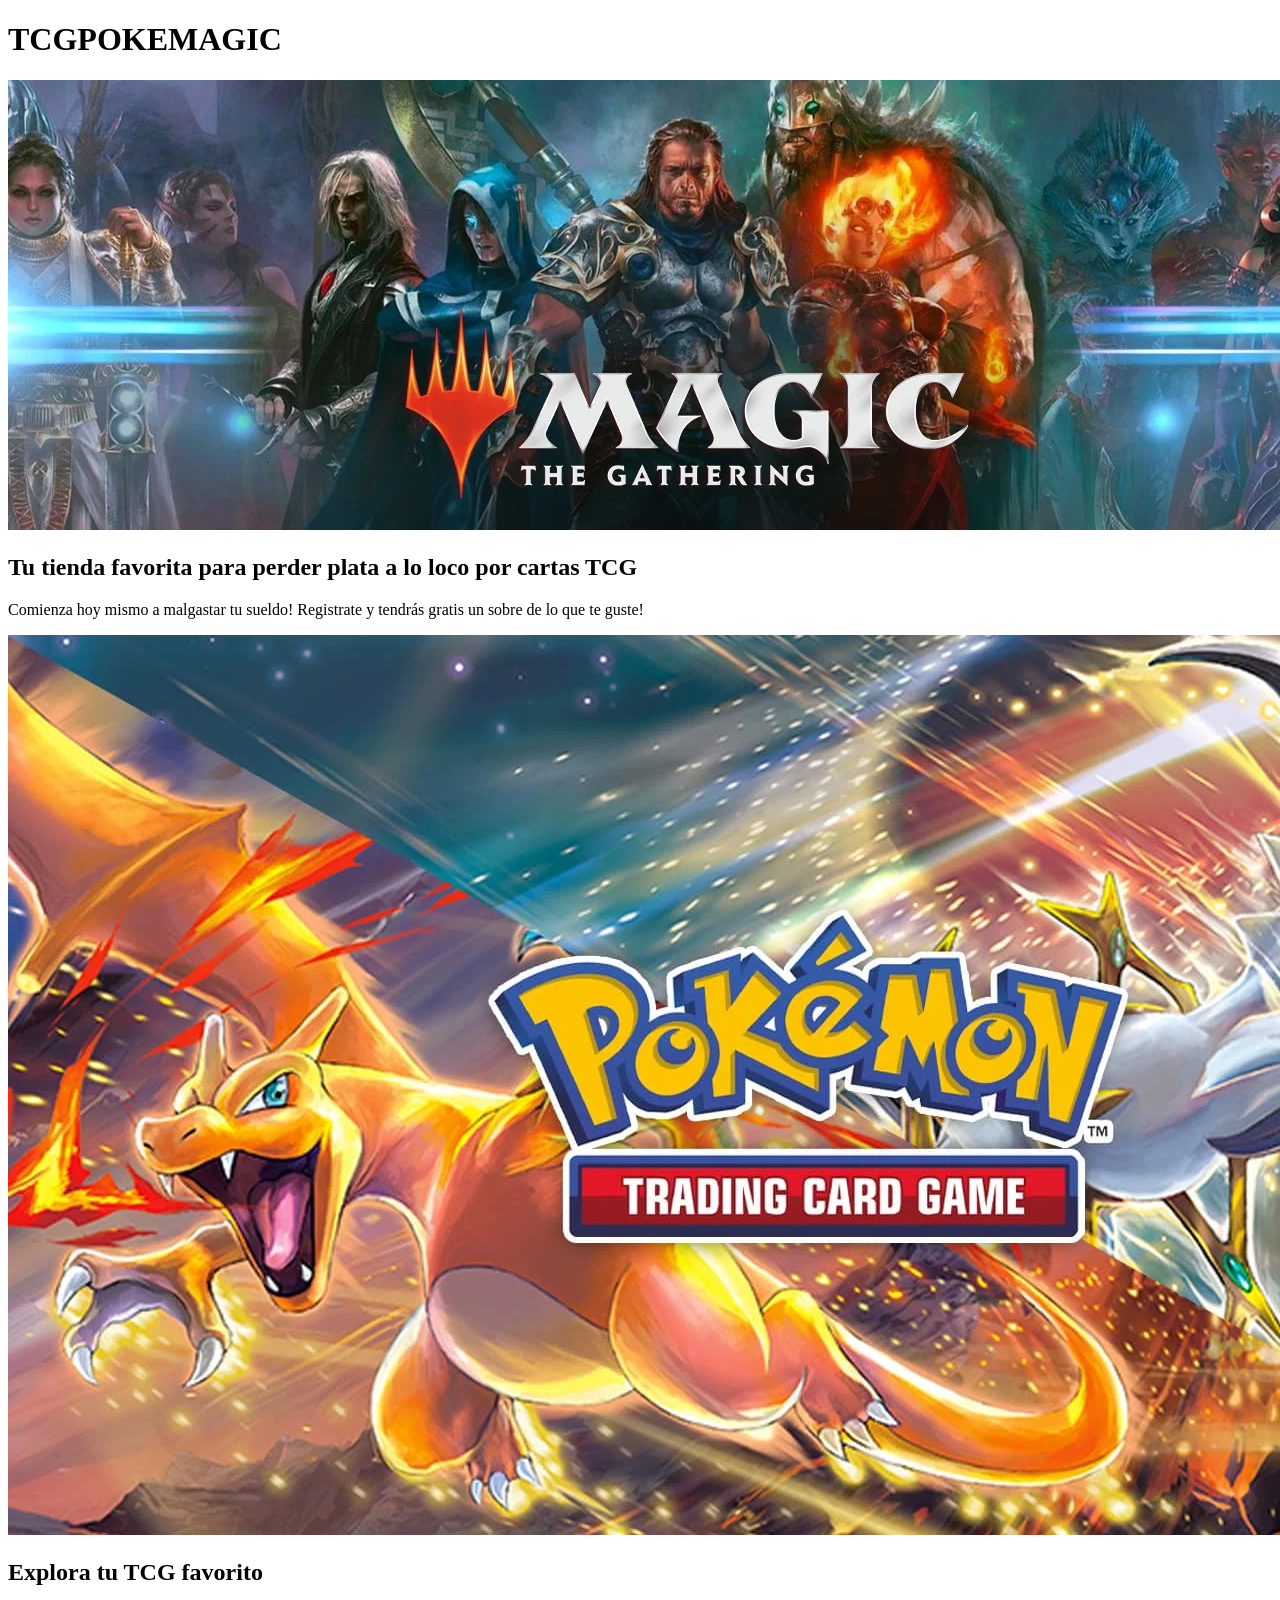
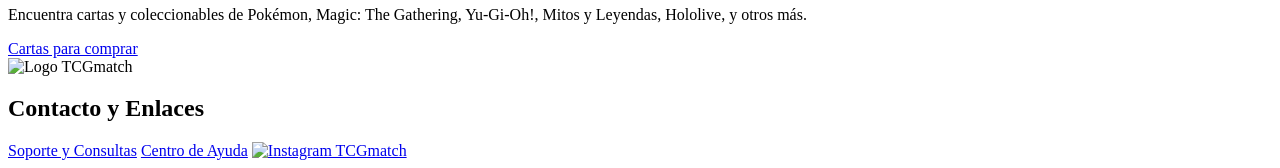
==== index.html @ 08e07863 "Agrega nuevas imagenes, carpeta pages y actualiza index.html" ====
<!DOCTYPE html>
<html lang="es">

<head>
    <meta charset="UTF-8">
    <meta name="viewport" content="width=device-width, initial-scale=1.0">
    <title>TCGPOKEMAGIC</title>
    <link rel="stylesheet" href="/styles/styles.css">
</head>

<body>
    <header id="header"></header>
    <h1>TCGPOKEMAGIC</h1>
    <img src="./images/77610.webp" alt="">
    <section id="content">
        <article id="inicio" class="centrador-abajo">
            <h2>Tu tienda favorita para perder plata a lo loco por cartas TCG</h2>
            <p>Comienza hoy mismo a malgastar tu sueldo! Registrate y tendrás gratis un sobre de lo que te guste!</p>
            <img src="./images/How-many-Pokemon-cards-are-there.webp" alt="Banner TCGmatch">
        </article>

        <article id="informacion" class="centrador-abajo">
            <h2>Explora tu TCG favorito</h2>
            <p>
                Encuentra cartas y coleccionables de Pokémon, Magic: The Gathering, Yu-Gi-Oh!, Mitos y
                Leyendas, Hololive, y otros más.
            </p>
        </article>
        <a href="/pages/page2.html">Cartas para comprar</a>

        <article id="contacto">
            <div>
                <img src="https://tcgmatch.cl/assets/logo.png" alt="Logo TCGmatch">
            </div>
            <div>
                <h2>Contacto y Enlaces</h2>
                <a href="mailto:contacto@tcgmatch.cl">Soporte y Consultas</a>
                <a href="https://tcgmatch.cl/ayuda">Centro de Ayuda</a>
                <a href="https://www.instagram.com/tcgmatch" target="_blank" rel="noopener">
                    <img src="https://cdn-icons-png.flaticon.com/512/174/174855.png" alt="Instagram TCGmatch">
                </a>
            </div>
        </article>
    </section>

    <footer id="footer"></footer>
</body>
<script src="/scripts/script.js"></script>

</html>
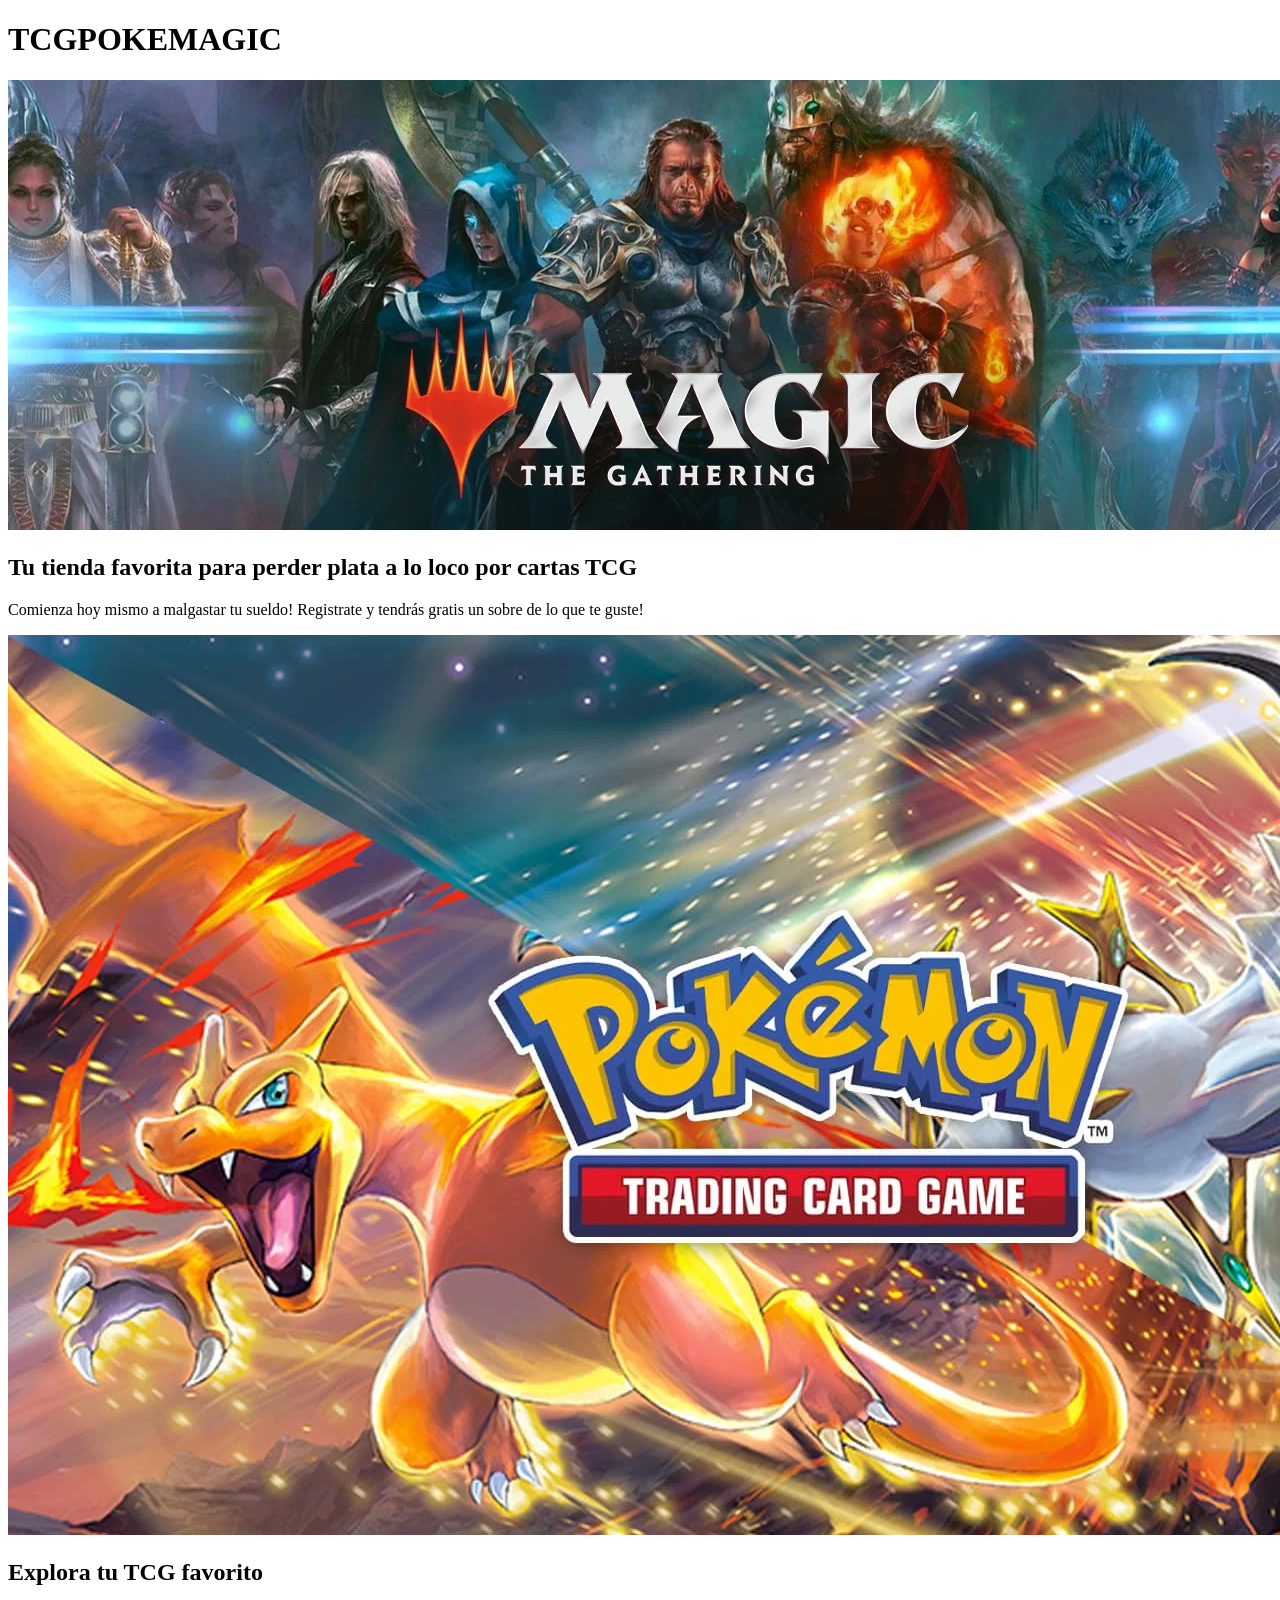
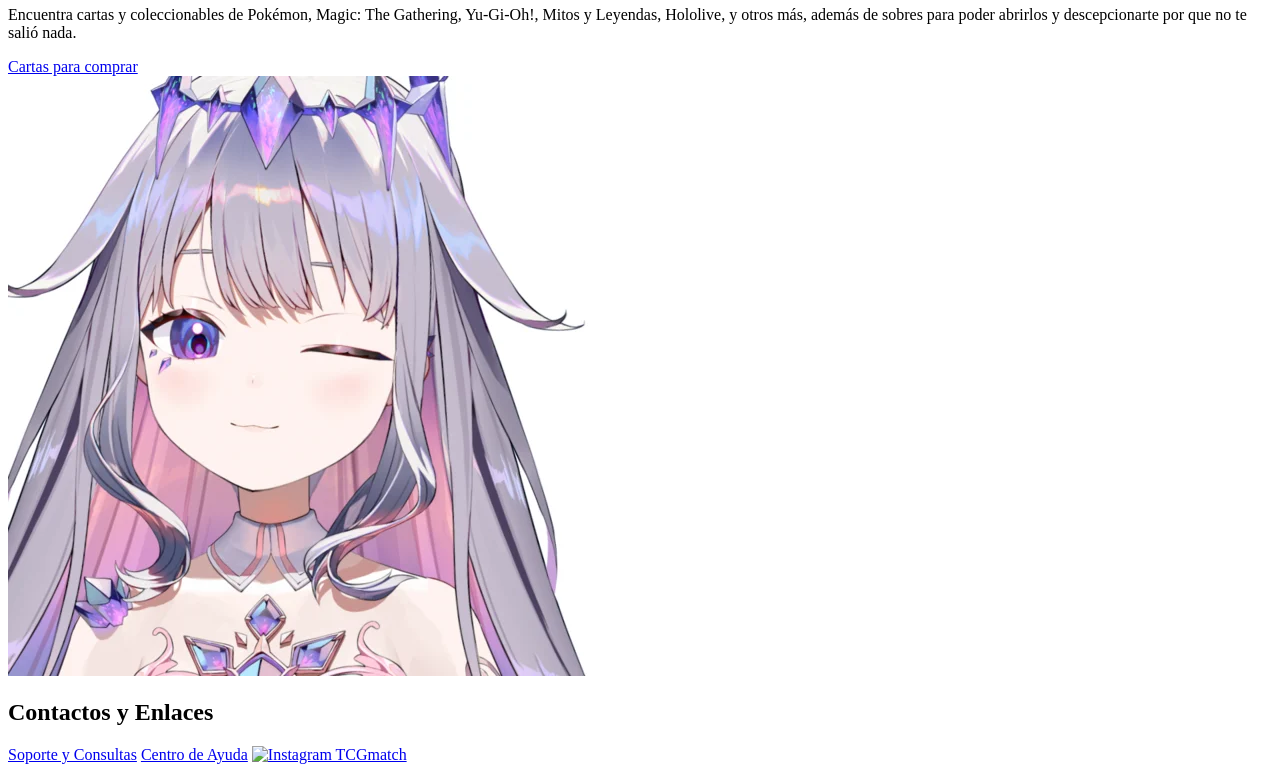
==== commit 6d83b147: "Nueva modificación de los index" ====
--- a/index.html
+++ b/index.html
@@ -23,20 +23,22 @@
             <h2>Explora tu TCG favorito</h2>
             <p>
                 Encuentra cartas y coleccionables de Pokémon, Magic: The Gathering, Yu-Gi-Oh!, Mitos y
-                Leyendas, Hololive, y otros más.
+                Leyendas, Hololive, y otros más, además de sobres para poder abrirlos y descepcionarte
+                por que no te salió nada.
             </p>
+
         </article>
         <a href="/pages/page2.html">Cartas para comprar</a>
 
         <article id="contacto">
             <div>
-                <img src="https://tcgmatch.cl/assets/logo.png" alt="Logo TCGmatch">
+                <img src="../images/17693056__1259424690.webp" alt="Logo TCGPOKEMAGIC">
             </div>
             <div>
-                <h2>Contacto y Enlaces</h2>
-                <a href="mailto:contacto@tcgmatch.cl">Soporte y Consultas</a>
-                <a href="https://tcgmatch.cl/ayuda">Centro de Ayuda</a>
-                <a href="https://www.instagram.com/tcgmatch" target="_blank" rel="noopener">
+                <h2>Contactos y Enlaces</h2>
+                <a href="robertolarva:contacto@tcgpokemagic.cl">Soporte y Consultas</a>
+                <a href="https://TCGPOKEMAGIC.cl/ayuda">Centro de Ayuda</a>
+                <a href="https://www.instagram.com/tcgpokemagic" target="_blank" rel="noopener">
                     <img src="https://cdn-icons-png.flaticon.com/512/174/174855.png" alt="Instagram TCGmatch">
                 </a>
             </div>
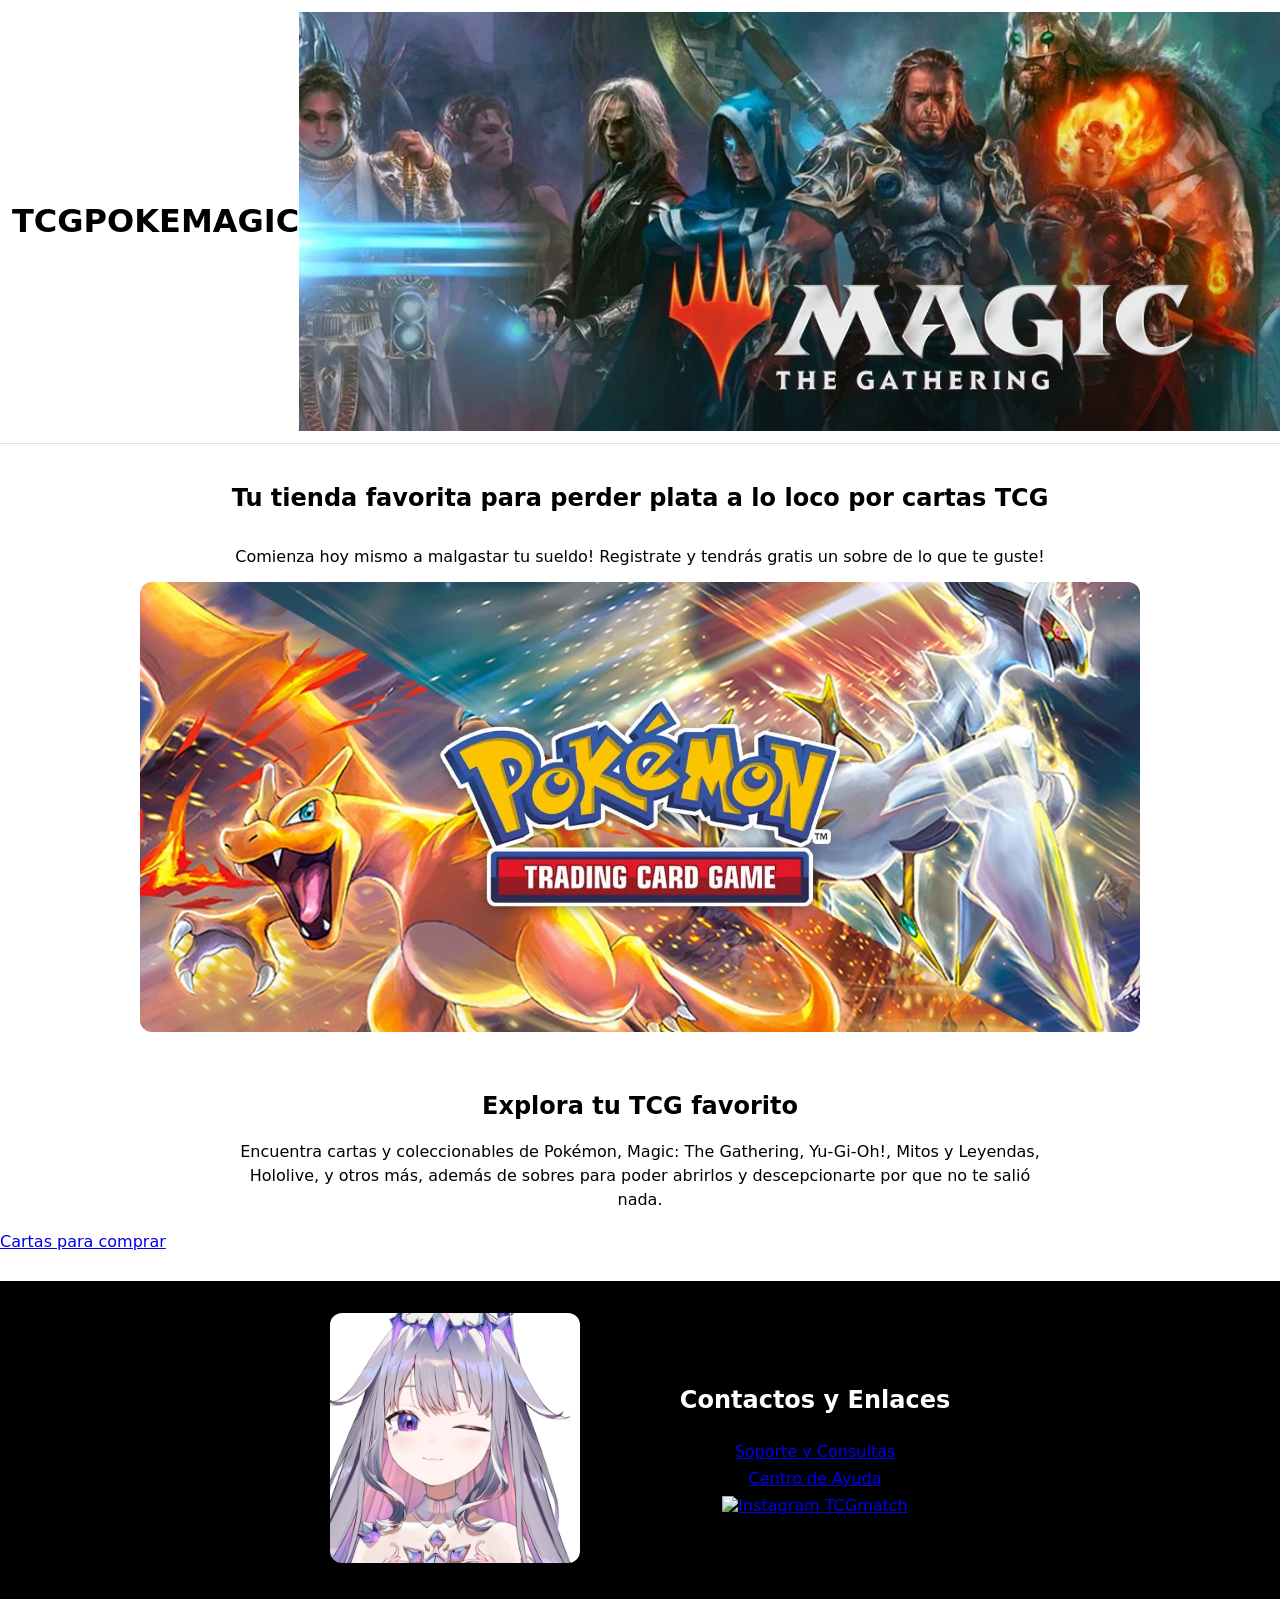
==== commit a7b2b149: "scriptin timeeee" ====
--- a/index.html
+++ b/index.html
@@ -9,28 +9,29 @@
 </head>
 
 <body>
-    <header id="header"></header>
-    <h1>TCGPOKEMAGIC</h1>
-    <img src="./images/77610.webp" alt="">
-    <section id="content">
-        <article id="inicio" class="centrador-abajo">
+    <header id="header">
+        <h1>TCGPOKEMAGIC</h1>
+        <img src="./images/77610.webp" alt="img_header">
+    </header>
+    <main>
+        <section id="inicio" class="centrador-abajo">
             <h2>Tu tienda favorita para perder plata a lo loco por cartas TCG</h2>
             <p>Comienza hoy mismo a malgastar tu sueldo! Registrate y tendrás gratis un sobre de lo que te guste!</p>
             <img src="./images/How-many-Pokemon-cards-are-there.webp" alt="Banner TCGmatch">
-        </article>
+        </section>
 
-        <article id="informacion" class="centrador-abajo">
+        <section id="informacion" class="centrador-abajo">
             <h2>Explora tu TCG favorito</h2>
             <p>
                 Encuentra cartas y coleccionables de Pokémon, Magic: The Gathering, Yu-Gi-Oh!, Mitos y
                 Leyendas, Hololive, y otros más, además de sobres para poder abrirlos y descepcionarte
                 por que no te salió nada.
             </p>
-
-        </article>
+        </section>
         <a href="/pages/page2.html">Cartas para comprar</a>
-
-        <article id="contacto">
+    </main>
+    <footer id="footer">
+        <section id="contacto">
             <div>
                 <img src="../images/17693056__1259424690.webp" alt="Logo TCGPOKEMAGIC">
             </div>
@@ -42,10 +43,8 @@
                     <img src="https://cdn-icons-png.flaticon.com/512/174/174855.png" alt="Instagram TCGmatch">
                 </a>
             </div>
-        </article>
-    </section>
-
-    <footer id="footer"></footer>
+        </section>
+    </footer>
 </body>
 <script src="/scripts/script.js"></script>
 
--- a/styles/styles.css
+++ b/styles/styles.css
@@ -0,0 +1,205 @@
+body {
+    font-family: system-ui, -apple-system, BlinkMacSystemFont, 'Segoe UI', Roboto, Oxygen, Ubuntu, Cantarell, 'Open Sans', 'Helvetica Neue', sans-serif;
+    margin: 0;
+    padding: 0;
+}
+
+img {
+    max-width: 100%;
+    height: auto;
+}
+
+
+/* HEADER */
+
+header {
+    display: flex;
+    align-items: center;
+    justify-content: space-evenly;
+    border-bottom: 1px solid #dfdfdf;
+    padding: 12px;
+}
+
+header section:nth-child(2) {
+    display: flex;
+    gap: 12px;
+    align-items: center;
+}
+
+header a {
+    text-decoration: none;
+    color: #000;
+}
+
+header a:hover {
+    color: orange;
+}
+
+
+/* CONTENIDO PRINCIPAL */
+
+.centrador-abajo {
+    display: flex;
+    flex-direction: column;
+    align-items: center;
+    padding: 20px;
+}
+
+.centrador-abajo>img {
+    width: 100%;
+    max-width: 1000px;
+    max-height: 450px;
+    object-fit: cover;
+    border-radius: 12px;
+}
+
+
+/* INFORMACION */
+
+#informacion {
+    padding: 20px;
+}
+
+#informacion h2 {
+    text-align: center;
+}
+
+#informacion p {
+    max-width: 800px;
+    margin: auto;
+    line-height: 1.5;
+    text-align: center;
+}
+
+
+/* CONTACTO */
+
+#contacto {
+    display: flex;
+    justify-content: center;
+    align-items: center;
+    gap: 100px;
+    padding: 20px;
+}
+
+#contacto div:first-child img {
+    width: 250px;
+    border-radius: 12px;
+}
+
+#contacto div:last-child {
+    display: flex;
+    flex-direction: column;
+    gap: 8px;
+}
+
+#contacto div:last-child img {
+    width: 80px;
+    height: auto;
+}
+
+
+/* FOOTER */
+
+footer {
+    background-color: #000;
+    color: #fff;
+    text-align: center;
+    padding: 12px 0;
+    margin-top: 30px;
+}
+
+
+/* TABLET Y CELULAR */
+
+@media (max-width: 768px) {
+
+    header {
+        flex-direction: column;
+        gap: 10px;
+    }
+
+    header section:nth-child(2) {
+        flex-wrap: wrap;
+        justify-content: center;
+    }
+
+    .centrador-abajo {
+        padding: 10px;
+    }
+
+    .centrador-abajo>img {
+        max-height: 300px;
+    }
+
+    #informacion {
+        padding: 15px;
+    }
+
+    #contacto {
+        flex-direction: column;
+        gap: 25px;
+    }
+
+    #contacto div:first-child img {
+        width: 200px;
+    }
+
+    #contacto div:last-child img {
+        width: 60px;
+    }
+}
+
+
+/* CELULARES MUY PEQUEÑOS */
+
+@media (max-width: 400px) {
+
+    body {
+        font-size: 14px;
+    }
+
+    header {
+        padding: 10px 5px;
+    }
+
+    header section:nth-child(2) {
+        gap: 8px;
+    }
+
+    header a {
+        font-size: 14px;
+    }
+
+    .centrador-abajo {
+        padding: 8px;
+    }
+
+    .centrador-abajo>img {
+        max-height: 220px;
+        border-radius: 8px;
+    }
+
+    #informacion {
+        padding: 10px;
+    }
+
+    #contacto {
+        padding: 10px;
+        gap: 15px;
+    }
+
+    #contacto div:first-child img {
+        width: 100%;
+        max-width: 180px;
+    }
+
+    #contacto div:last-child img {
+        width: 50px;
+    }
+
+    footer {
+        font-size: 13px;
+        padding: 10px 5px;
+    }
+}
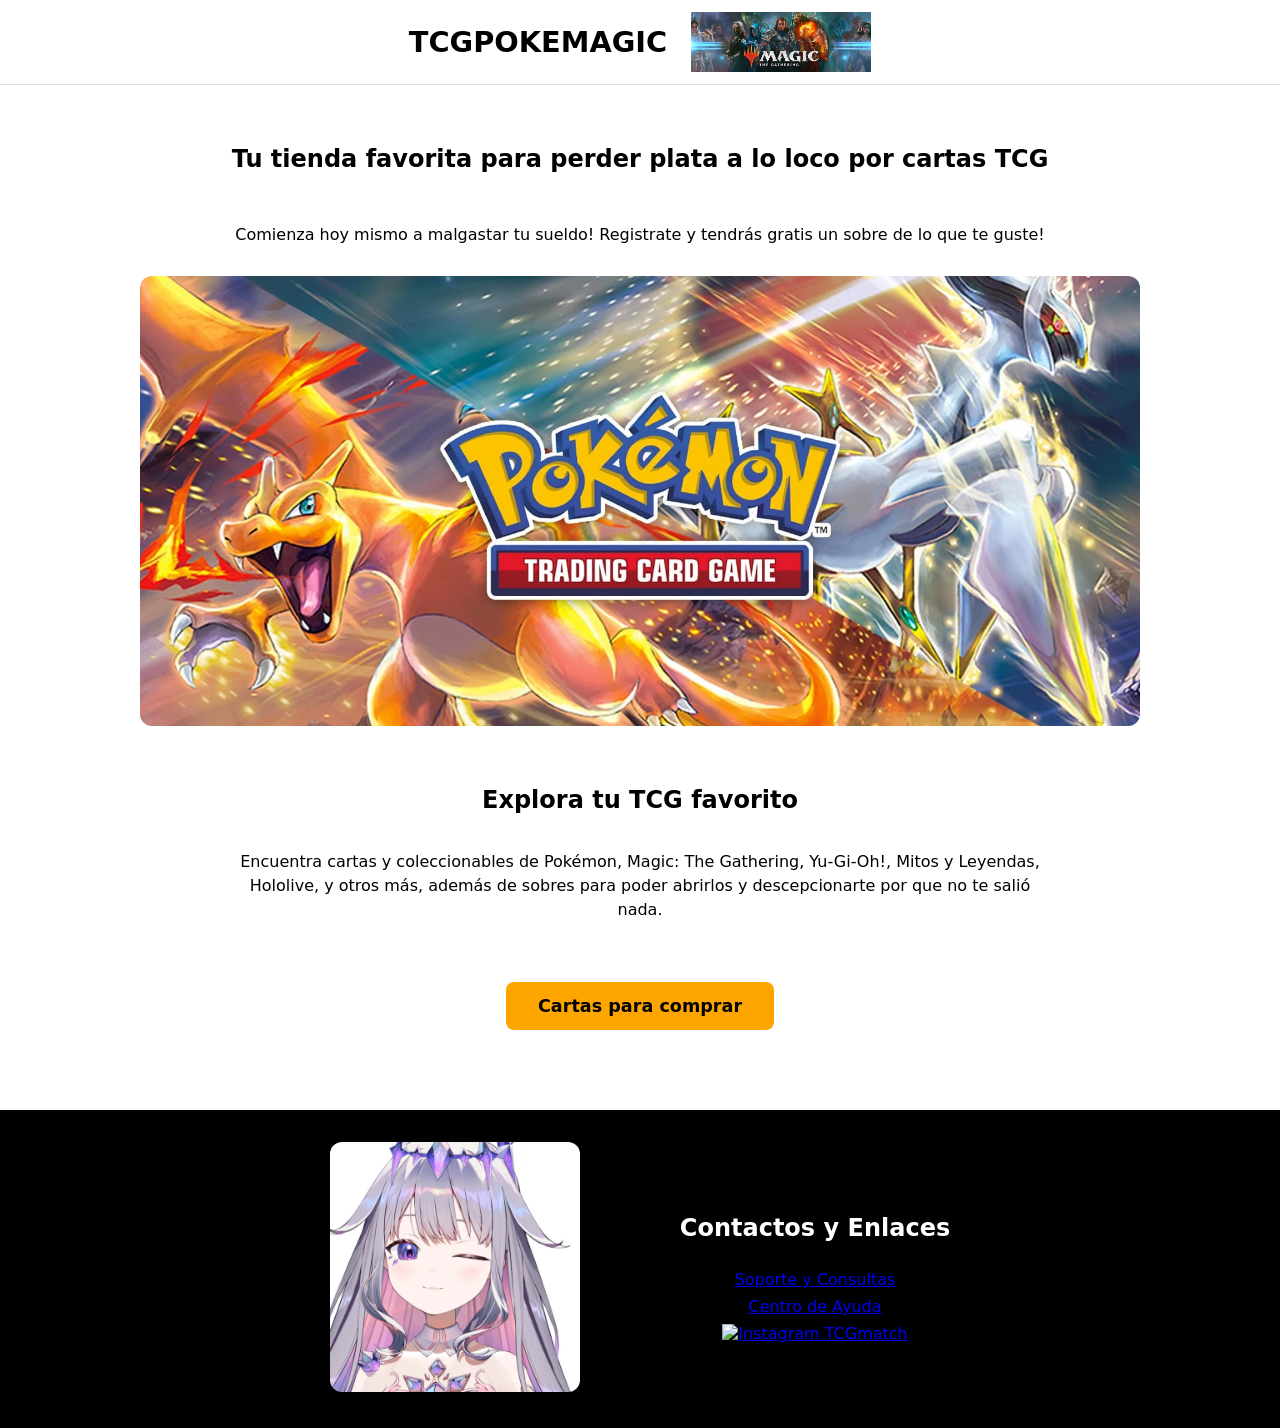
==== commit 05168527: "styles mejorado (el boton de compras taba feo)" ====
--- a/index.html
+++ b/index.html
@@ -28,7 +28,7 @@
                 por que no te salió nada.
             </p>
         </section>
-        <a href="/pages/page2.html">Cartas para comprar</a>
+        <a href="/pages/page2.html" class="btn-comprar">Cartas para comprar</a>
     </main>
     <footer id="footer">
         <section id="contacto">
@@ -40,7 +40,7 @@
                 <a href="robertolarva:contacto@tcgpokemagic.cl">Soporte y Consultas</a>
                 <a href="https://TCGPOKEMAGIC.cl/ayuda">Centro de Ayuda</a>
                 <a href="https://www.instagram.com/tcgpokemagic" target="_blank" rel="noopener">
-                    <img src="https://cdn-icons-png.flaticon.com/512/174/174855.png" alt="Instagram TCGmatch">
+                <img src="https://cdn-icons-png.flaticon.com/512/174/174855.png" alt="Instagram TCGmatch">
                 </a>
             </div>
         </section>
--- a/styles/styles.css
+++ b/styles/styles.css
@@ -15,9 +15,23 @@
 header {
     display: flex;
     align-items: center;
-    justify-content: space-evenly;
+    justify-content: center;
+    gap: 24px;
     border-bottom: 1px solid #dfdfdf;
     padding: 12px;
+    margin-bottom: 0;
+}
+
+header h1 {
+    margin: 0;
+    font-size: 1.8rem;
+    line-height: 1;
+}
+
+header img {
+    height: 60px; 
+    width: auto;
+    object-fit: contain;
 }
 
 header section:nth-child(2) {
@@ -38,11 +52,20 @@
 
 /* CONTENIDO PRINCIPAL */
 
+main {
+    display: flex;
+    flex-direction: column;
+    align-items: center;
+    gap: 40px;
+    padding: 40px 20px;
+}
+
 .centrador-abajo {
     display: flex;
     flex-direction: column;
     align-items: center;
-    padding: 20px;
+    gap: 16px;
+    width: 100%;
 }
 
 .centrador-abajo>img {
@@ -53,15 +76,30 @@
     border-radius: 12px;
 }
 
+.btn-comprar {
+    display: flex;
+    width: fit-content;
+    margin: 20px auto 40px;  
+    background-color: orange;
+    color: #000;
+    text-decoration: none;
+    font-weight: bold;
+    font-size: 1.1rem;
+    padding: 14px 32px;
+    border-radius: 8px;
+    transition: transform 0.2s ease, background-color 0.2s ease;
+}
+
+.btn-comprar:hover {
+    background-color: red;
+    transform: translateY(-2px);
+}
+
 
 /* INFORMACION */
 
 #informacion {
-    padding: 20px;
-}
-
-#informacion h2 {
-    text-align: center;
+    width: 100%;
 }
 
 #informacion p {
@@ -71,6 +109,13 @@
     text-align: center;
 }
 
+#informacion p {
+    max-width: 800px;
+    margin: auto;
+    line-height: 1.5;
+    text-align: center;
+}
+
 
 /* CONTACTO */
 
@@ -106,7 +151,7 @@
     color: #fff;
     text-align: center;
     padding: 12px 0;
-    margin-top: 30px;
+    margin-top: 0;
 }
 
 
@@ -124,6 +169,11 @@
         justify-content: center;
     }
 
+    main {
+        gap: 24px;
+        padding: 20px 15px;
+    }
+
     .centrador-abajo {
         padding: 10px;
     }
@@ -171,6 +221,11 @@
         font-size: 14px;
     }
 
+    main {
+        gap: 16px;
+        padding: 15px 10px;
+    }
+
     .centrador-abajo {
         padding: 8px;
     }
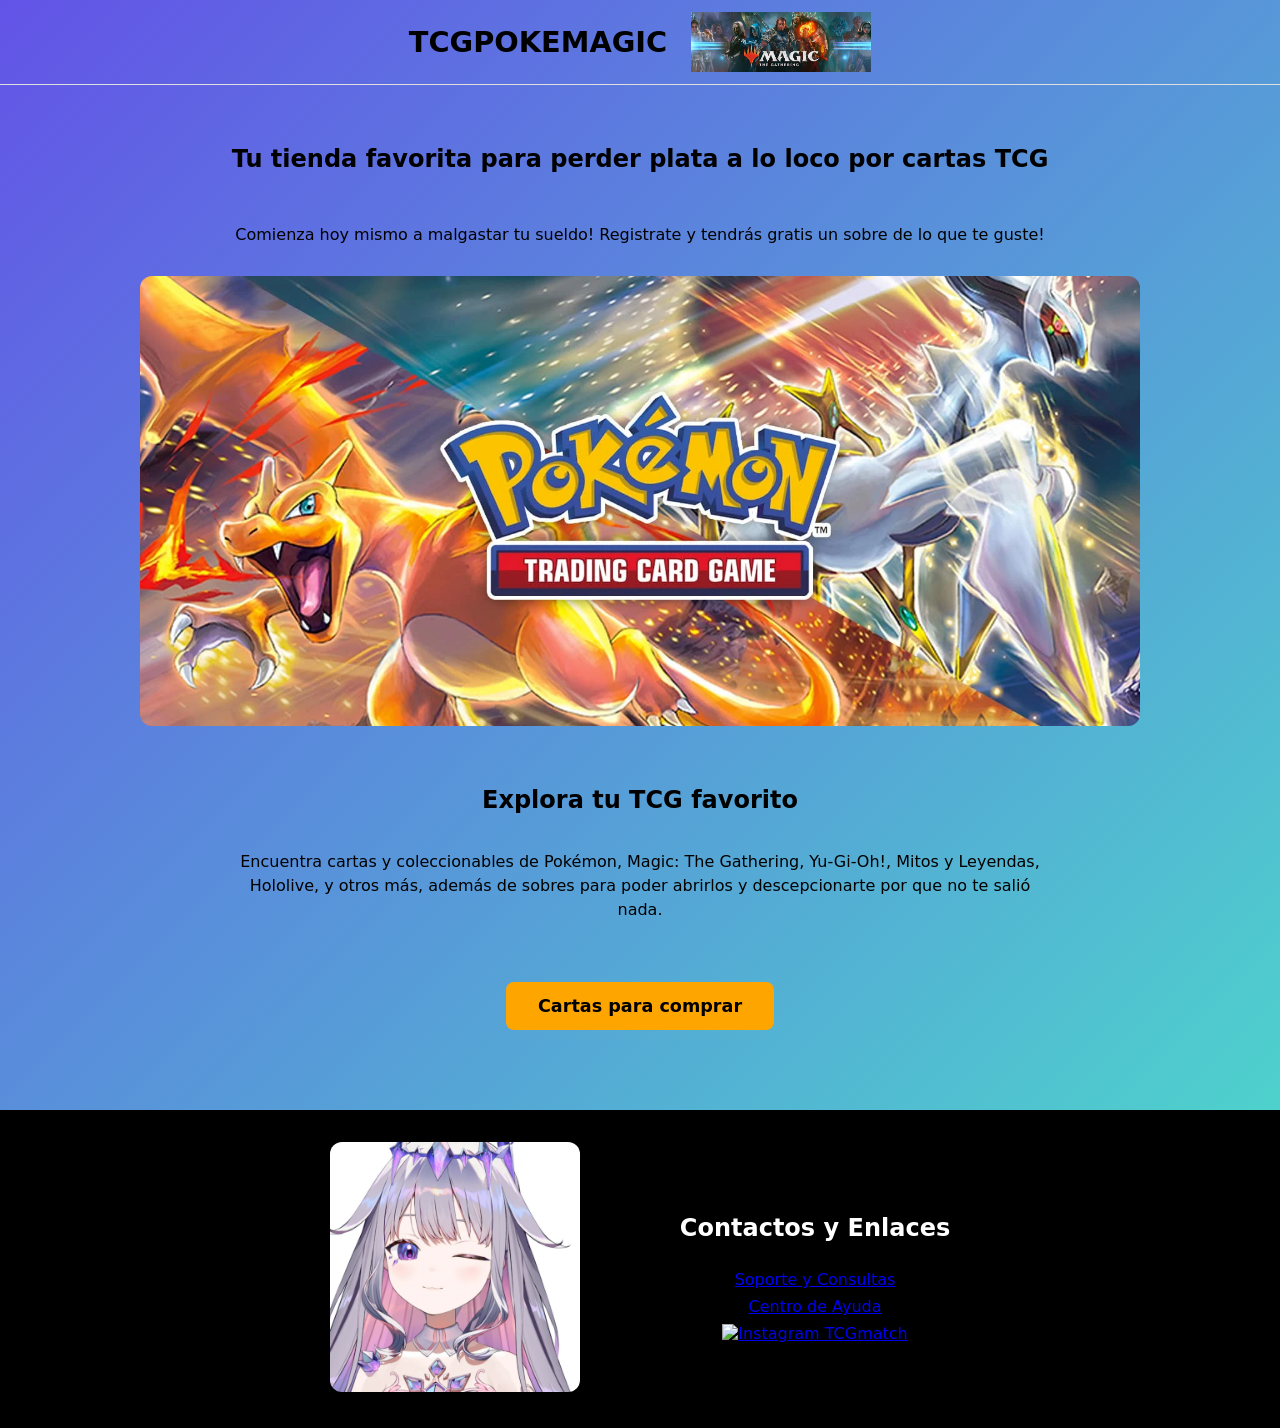
==== commit d0422e55: "Ajusta estilos y fondo de la pagina" ====
--- a/index.html
+++ b/index.html
@@ -40,7 +40,7 @@
                 <a href="robertolarva:contacto@tcgpokemagic.cl">Soporte y Consultas</a>
                 <a href="https://TCGPOKEMAGIC.cl/ayuda">Centro de Ayuda</a>
                 <a href="https://www.instagram.com/tcgpokemagic" target="_blank" rel="noopener">
-                <img src="https://cdn-icons-png.flaticon.com/512/174/174855.png" alt="Instagram TCGmatch">
+                    <img src="https://cdn-icons-png.flaticon.com/512/174/174855.png" alt="Instagram TCGmatch">
                 </a>
             </div>
         </section>
--- a/styles/styles.css
+++ b/styles/styles.css
@@ -2,6 +2,8 @@
     font-family: system-ui, -apple-system, BlinkMacSystemFont, 'Segoe UI', Roboto, Oxygen, Ubuntu, Cantarell, 'Open Sans', 'Helvetica Neue', sans-serif;
     margin: 0;
     padding: 0;
+    background: linear-gradient(135deg, #4e3de4e1, #4be2c9);
+    ;
 }
 
 img {
@@ -29,7 +31,7 @@
 }
 
 header img {
-    height: 60px; 
+    height: 60px;
     width: auto;
     object-fit: contain;
 }
@@ -76,10 +78,27 @@
     border-radius: 12px;
 }
 
+.centrador-abajo2 {
+    /* ESTA ES PARA LAS CARTAS DE LA PAG 2*/
+    display: flex;
+    flex-direction: column;
+    align-items: center;
+    gap: 16px;
+    width: 100%;
+}
+
+.centrador-abajo2>img {
+    width: 100%;
+    width: 350px;
+    height: 500px;
+    object-fit: cover;
+    border-radius: 12px;
+}
+
 .btn-comprar {
     display: flex;
     width: fit-content;
-    margin: 20px auto 40px;  
+    margin: 20px auto 40px;
     background-color: orange;
     color: #000;
     text-decoration: none;
@@ -109,13 +128,6 @@
     text-align: center;
 }
 
-#informacion p {
-    max-width: 800px;
-    margin: auto;
-    line-height: 1.5;
-    text-align: center;
-}
-
 
 /* CONTACTO */
 
